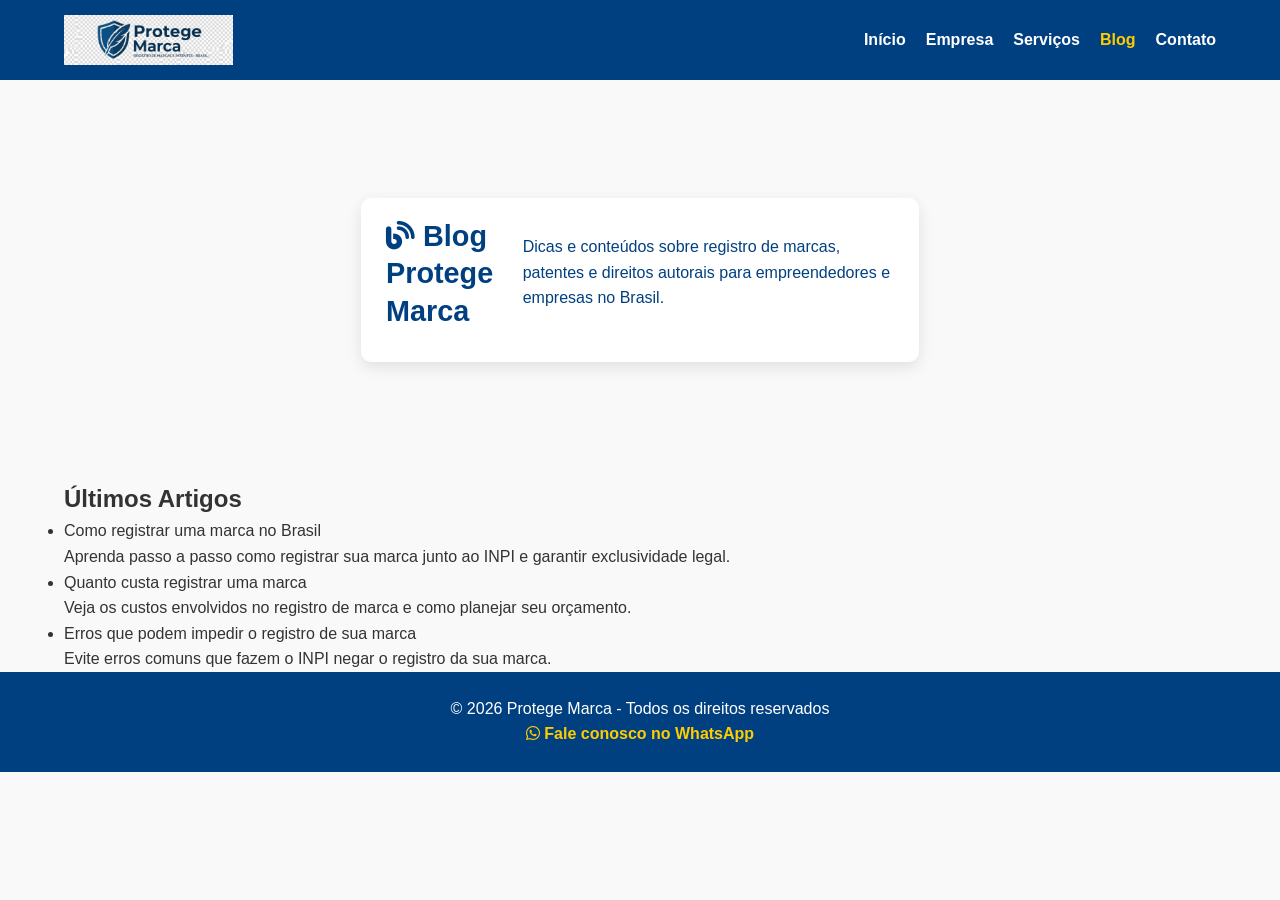
==== blog/index.html @ b752b2a4 "Primeira versão da Protege Marca" ====
<!DOCTYPE html>
<html lang="pt-BR">

<head>
<meta charset="UTF-8">
<meta name="viewport" content="width=device-width, initial-scale=1.0">

<title>Blog | Protege Marca</title>
<meta name="description" content="Blog com dicas sobre registro de marcas, patentes e proteção de propriedade intelectual no Brasil.">
<link rel="canonical" href="https://protege-marca.vercel.app/blog/">

<!-- CSS -->
<link rel="stylesheet" href="../css/style.css">

<!-- Font Awesome 4.7 para WhatsApp flutuante -->
<link rel="stylesheet" href="https://cdnjs.cloudflare.com/ajax/libs/font-awesome/4.7.0/css/font-awesome.min.css">
<!-- Font Awesome 6 para outros ícones -->
<link rel="stylesheet" href="https://cdnjs.cloudflare.com/ajax/libs/font-awesome/6.4.0/css/all.min.css" 
integrity="sha512-pVn/1oXOoNnT1FXe2xM5Yx6KdF+PzVtDZ6P6s+eLrWVkO3DJ+hMQeVcXJb6v2+F+4/rZfR5gkU6e3wN9Z7u6EA==" 
crossorigin="anonymous" referrerpolicy="no-referrer" />
</head>

<body>

<!-- Header -->
<header>
  <div class="container">
    <h1>
      <img src="../img/logo.png" alt="Protege Marca" class="logo">
    </h1>
    <nav>
      <a href="../index.html">Início</a>
      <a href="../empresa.html">Empresa</a>
      <a href="../servicos/registro-de-marca.html">Serviços</a>
      <a href="index.html" class="active">Blog</a>
      <a href="../contato.html">Contato</a>
    </nav>
  </div>
</header>

<!-- Hero do Blog -->
<section class="hero">
  <div class="container hero-content">
    <h2><i class="fa-solid fa-blog"></i> Blog Protege Marca</h2>
    <p>Dicas e conteúdos sobre registro de marcas, patentes e direitos autorais para empreendedores e empresas no Brasil.</p>
  </div>
</section>

<!-- Lista de Artigos -->
<section class="blog-list container">
  <h2>Últimos Artigos</h2>
  <ul>
    <li>
      <a href="como-registrar-uma-marca.html">Como registrar uma marca no Brasil</a>
      <p>Aprenda passo a passo como registrar sua marca junto ao INPI e garantir exclusividade legal.</p>
    </li>

    <li>
      <a href="quanto-custa-registrar-uma-marca.html">Quanto custa registrar uma marca</a>
      <p>Veja os custos envolvidos no registro de marca e como planejar seu orçamento.</p>
    </li>

    <li>
      <a href="erros-ao-registrar-marca.html">Erros que podem impedir o registro de sua marca</a>
      <p>Evite erros comuns que fazem o INPI negar o registro da sua marca.</p>
    </li>
  </ul>
</section>

<!-- Footer -->
<footer>
  <div class="container">
    <p>© 2026 Protege Marca - Todos os direitos reservados</p>
    <a class="btn" href="https://wa.me/5519974082724?text=Olá%20gostaria%20de%20informações%20sobre%20registro%20de%20marca">
      <i class="fab fa-whatsapp"></i> Fale conosco no WhatsApp
    </a>
  </div>
</footer>

<!-- WhatsApp flutuante -->
<a href="https://wa.me/5519974082724?text=Olá%20vim%20pelo%20site" class="whatsapp-float" target="_blank" title="Fale conosco no WhatsApp">
  <i class="fa fa-whatsapp"></i>
</a>

<script src="../js/script.js"></script>
</body>
</html>
---- css/style.css ----
/* =========================
   1️⃣ Reset e estilo base
========================= */
* {
  margin: 0;
  padding: 0;
  box-sizing: border-box;
}

body {
  font-family: 'Arial', sans-serif;
  line-height: 1.6;
  color: #333;
  background-color: #f9f9f9;
}

a {
  text-decoration: none;
  color: inherit;
}

.container {
  width: 90%;
  max-width: 1200px;
  margin: auto;
}

/* =========================
   2️⃣ Header e Navegação
========================= */
header {
  background-color: #004080;
  color: #fff;
  padding: 15px 0;
  position: sticky;
  top: 0;
  z-index: 100;
}

header .container {
  display: flex;
  align-items: center;
  justify-content: space-between;
  flex-wrap: wrap;
}

header h1 {
  display: flex;
  align-items: center;
  font-size: 1.8rem;
}

header nav {
  display: flex;
  align-items: center;
  gap: 20px;
}

header nav a {
  color: #fff;
  font-weight: bold;
  transition: color 0.3s;
}

header nav a:hover,
header nav a.active {
  color: #ffcc00;
}

/* =========================
   3️⃣ Hero (Home e Serviços)
========================= */
.hero {
  display: flex;
  align-items: center;
  justify-content: space-between;
  padding: 40px 20px;
  min-height: 400px;
  color: #004080;
  position: relative;
  flex-wrap: wrap;
}

.hero .container {
  display: flex;
  flex-direction: row;
  justify-content: space-between;
  align-items: center;
  width: 100%;
}

.hero-content {
  background-color: #fff;
  padding: 20px 25px;
  border-radius: 10px;
  max-width: 45%;
  box-shadow: 0 5px 15px rgba(0,0,0,0.1);
  z-index: 1;
}

.hero-content h2 {
  font-size: 1.8rem;
  line-height: 1.3;
  margin-bottom: 12px;
  color: #004080;
}

.hero-content p {
  font-size: 1rem;
  margin-bottom: 15px;
  color: #004080;
}

.hero-content .btn {
  display: inline-flex;
  align-items: center;
  justify-content: center;
  background-color: #25d366;
  color: #fff;
  padding: 12px 25px;
  font-weight: bold;
  border-radius: 5px;
  transition: background 0.3s;
}

.hero-content .btn i {
  margin-right: 10px;
}

.hero-content .btn:hover {
  background-color: #1ebe57;
}

.hero-image img {
  max-width: 80%;
  height: auto;
  border-radius: 10px;
  object-fit: cover;
}

/* =========================
   4️⃣ Serviços (Cards)
========================= */
.servicos h2 {
  text-align: center;
  margin: 50px 0 30px;
  color: #004080;
}

.grid {
  display: grid;
  grid-template-columns: repeat(auto-fit, minmax(250px, 1fr));
  gap: 20px;
}

.card {
  background-color: #fff;
  padding: 25px;
  border-radius: 10px;
  box-shadow: 0 5px 15px rgba(0,0,0,0.1);
  transition: transform 0.3s, box-shadow 0.3s;
}

.card:hover {
  transform: translateY(-5px);
  box-shadow: 0 8px 20px rgba(0,0,0,0.2);
}

.card h3 {
  margin-bottom: 15px;
  color: #004080;
}

.card p {
  margin-bottom: 20px;
}

.card .btn {
  display: inline-block;
  background-color: #004080;
  color: #fff;
  padding: 10px 20px;
  border-radius: 5px;
  transition: background 0.3s;
}

.card .btn:hover {
  background-color: #00264d;
}

.card i {
  margin-right: 10px;
}

.card-img {
  width: 100%;
  height: 180px;
  object-fit: cover;
  border-radius: 8px;
  margin-bottom: 15px;
}

/* =========================
   5️⃣ Páginas de serviço detalhado
========================= */
.servico-detalhe h3 {
  margin-top: 30px;
  margin-bottom: 15px;
  color: #004080;
}

.servico-detalhe ul {
  margin-left: 20px;
  margin-bottom: 20px;
}

.servico-detalhe ul li {
  margin-bottom: 10px;
}

.servico-detalhe p {
  margin-bottom: 20px;
}

.servico-detalhe .btn {
  display: inline-flex;
  align-items: center;
  justify-content: center;
  background-color: #25d366;
  color: #fff;
  padding: 12px 25px;
  font-weight: bold;
  border-radius: 5px;
  transition: background 0.3s;
}

.servico-detalhe .btn:hover {
  background-color: #1ebe57;
}

.servico-detalhe .btn i {
  margin-right: 10px;
}

/* =========================
   6️⃣ Blog
========================= */
.blog h2 {
  text-align: center;
  margin: 50px 0 30px;
  color: #004080;
}

.blog ul {
  list-style: none;
  margin: 20px 0;
  padding: 0;
}

.blog li {
  display: flex;
  align-items: center;
  gap: 15px;
  background: #fff;
  margin-bottom: 20px;
  padding: 20px;
  border-radius: 8px;
  box-shadow: 0 3px 8px rgba(0,0,0,0.1);
}

.blog li a {
  font-weight: bold;
  font-size: 1.1rem;
  color: #004080;
}

.blog-img {
  width: 120px;
  height: 80px;
  object-fit: cover;
  border-radius: 5px;
}

/* =========================
   7️⃣ Contato
========================= */
.contato {
  background-color: #004080;
  color: #fff;
  text-align: center;
  padding: 40px 20px;
  position: relative;
}

.contato h2 {
  font-size: 1.8rem;
  margin-bottom: 10px;
}

.contato p {
  font-size: 1rem;
  margin-bottom: 20px;
  line-height: 1.5;
  max-width: 600px;
  margin-left: auto;
  margin-right: auto;
}

.contato .btn {
  display: inline-flex;
  align-items: center;
  justify-content: center;
  background-color: #25d366;
  color: #fff;
  padding: 12px 25px;
  font-weight: bold;
  border-radius: 5px;
  transition: background 0.3s;
}

.contato .btn:hover {
  background-color: #1ebe57;
}

.contato .btn i {
  margin-right: 10px;
}

/* =========================
   8️⃣ Footer
========================= */
footer {
  background-color: #004080;
  color: #fff;
  text-align: center;
  padding: 25px 20px;
  width: 100%;
}

footer .container {
  max-width: 1200px;
  margin: auto;
  display: block;
}

footer p {
  margin: 0;
  line-height: 1.5;
}

footer a {
  color: #ffcc00;
  text-decoration: none;
  font-weight: bold;
  transition: color 0.3s;
}

footer a:hover {
  color: #ffe066;
}

/* =========================
   9️⃣ WhatsApp Flutuante
========================= */
.whatsapp-float {
  position: fixed;
  bottom: 20px;
  right: 20px;
  width: 60px;
  height: 60px;
  background-color: #25d366;
  color: #fff;
  border-radius: 50%;
  display: flex;
  align-items: center;
  justify-content: center;
  font-size: 28px;
  text-decoration: none;
  box-shadow: 0 2px 8px rgba(0,0,0,0.3);
  z-index: 9999;
  transition: transform 0.3s, box-shadow 0.3s;
}

.whatsapp-float i {
  color: #fff;
}

.whatsapp-float:hover {
  transform: scale(1.1);
  box-shadow: 0 4px 12px rgba(0,0,0,0.4);
}

/* =========================
   🔹 Formulários
========================= */
form input, form textarea {
  width: 100%;
  padding: 12px;
  margin-bottom: 15px;
  border-radius: 5px;
  border: 1px solid #ccc;
}

form button {
  background-color: #004080;
  color: #fff;
  padding: 12px 25px;
  border: none;
  border-radius: 5px;
  cursor: pointer;
  font-weight: bold;
}

form button:hover {
  background-color: #00264d;
}

/* =========================
   🔹 Responsivo geral
========================= */
@media (max-width: 1024px) {
  .hero {
    flex-direction: column;
    text-align: center;
  }

  .hero-content {
    max-width: 90%;
    margin-bottom: 20px;
  }

  .hero-image img {
    max-width: 90%;
    margin: auto;
  }
}

@media (max-width: 768px) {
  .grid {
    grid-template-columns: 1fr;
  }

  .hero-content h2 {
    font-size: 1.5rem;
  }

  .hero-content p {
    font-size: 0.9rem;
  }

  header nav {
    flex-direction: column;
    width: 100%;
    margin-top: 10px;
  }

  header nav a {
    margin: 5px 0;
  }

  .blog li {
    flex-direction: column;
    text-align: center;
  }

  .blog-img {
    width: 90%;
    height: auto;
  }
}

/* =========================
   🔹 Logo no Header
========================= */
.logo {
  height: 50px;
  width: auto;
  vertical-align: middle;
  margin-right: 10px;
}
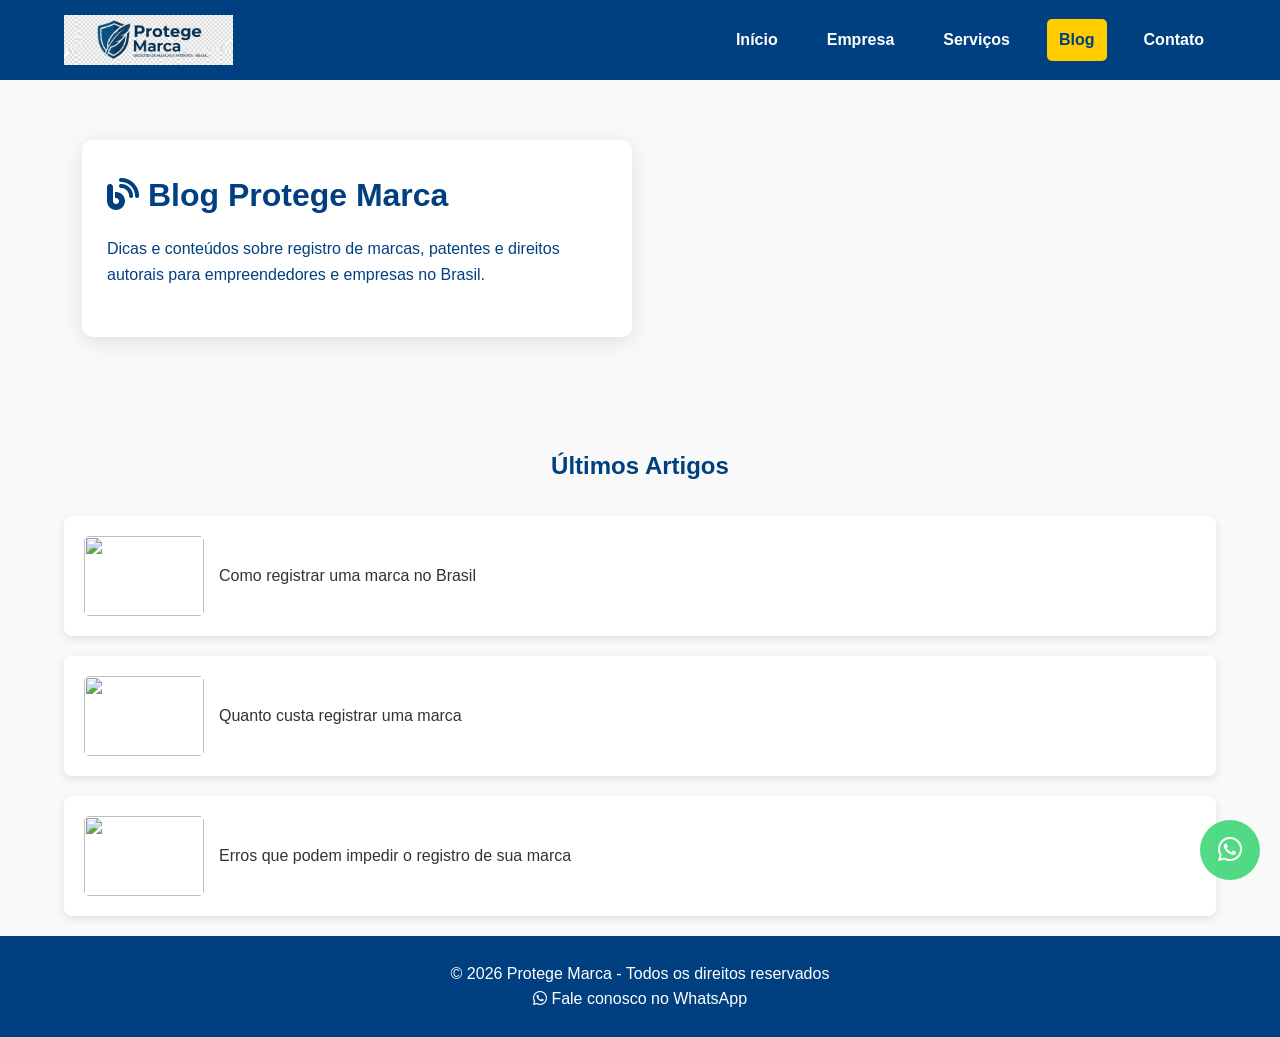
==== commit 2b6dae43: "5 ajustes 13-03-26" ====
--- a/blog/index.html
+++ b/blog/index.html
@@ -12,12 +12,13 @@
 <!-- CSS -->
 <link rel="stylesheet" href="../css/style.css">
 
-<!-- Font Awesome 4.7 para WhatsApp flutuante -->
-<link rel="stylesheet" href="https://cdnjs.cloudflare.com/ajax/libs/font-awesome/4.7.0/css/font-awesome.min.css">
-<!-- Font Awesome 6 para outros ícones -->
-<link rel="stylesheet" href="https://cdnjs.cloudflare.com/ajax/libs/font-awesome/6.4.0/css/all.min.css" 
-integrity="sha512-pVn/1oXOoNnT1FXe2xM5Yx6KdF+PzVtDZ6P6s+eLrWVkO3DJ+hMQeVcXJb6v2+F+4/rZfR5gkU6e3wN9Z7u6EA==" 
-crossorigin="anonymous" referrerpolicy="no-referrer" />
+<!-- WhatsApp -->
+  <link rel="stylesheet" href="https://cdnjs.cloudflare.com/ajax/libs/font-awesome/4.7.0/css/font-awesome.min.css">
+
+  <!-- Font Awesome -->
+  <link rel="stylesheet"
+  href="https://cdnjs.cloudflare.com/ajax/libs/font-awesome/6.4.0/css/all.min.css">
+
 </head>
 
 <body>
@@ -25,9 +26,13 @@
 <!-- Header -->
 <header>
   <div class="container">
-    <h1>
       <img src="../img/logo.png" alt="Protege Marca" class="logo">
-    </h1>
+    <!-- Botão Menu Mobile -->
+    <div class="nav-toggle">
+<span></span>
+<span></span>
+<span></span>
+</div>
     <nav>
       <a href="../index.html">Início</a>
       <a href="../empresa.html">Empresa</a>
@@ -35,53 +40,64 @@
       <a href="index.html" class="active">Blog</a>
       <a href="../contato.html">Contato</a>
     </nav>
+
   </div>
 </header>
 
 <!-- Hero do Blog -->
 <section class="hero">
-  <div class="container hero-content">
-    <h2><i class="fa-solid fa-blog"></i> Blog Protege Marca</h2>
-    <p>Dicas e conteúdos sobre registro de marcas, patentes e direitos autorais para empreendedores e empresas no Brasil.</p>
+  <div class="container">
+    <div class="hero-content">
+      <h2><i class="fa-solid fa-blog"></i> Blog Protege Marca</h2>
+      <p>Dicas e conteúdos sobre registro de marcas, patentes e direitos autorais para empreendedores e empresas no Brasil.</p>
+    </div>
   </div>
 </section>
 
-<!-- Lista de Artigos -->
-<section class="blog-list container">
-  <h2>Últimos Artigos</h2>
-  <ul>
-    <li>
-      <a href="como-registrar-uma-marca.html">Como registrar uma marca no Brasil</a>
-      <p>Aprenda passo a passo como registrar sua marca junto ao INPI e garantir exclusividade legal.</p>
-    </li>
+<section class="blog container">
 
-    <li>
-      <a href="quanto-custa-registrar-uma-marca.html">Quanto custa registrar uma marca</a>
-      <p>Veja os custos envolvidos no registro de marca e como planejar seu orçamento.</p>
-    </li>
+<h2>Últimos Artigos</h2>
 
-    <li>
-      <a href="erros-ao-registrar-marca.html">Erros que podem impedir o registro de sua marca</a>
-      <p>Evite erros comuns que fazem o INPI negar o registro da sua marca.</p>
-    </li>
-  </ul>
+<ul>
+  <li>
+    <img src="img/blog/blog1.jpg" class="blog-img">
+    <a href="como-registrar-uma-marca.html">Como registrar uma marca no Brasil</a>
+  </li>
+  <li>
+    <img src="img/blog/blog2.jpg" class="blog-img">
+    <a href="quanto-custa-registrar-uma-marca.html">Quanto custa registrar uma marca</a>
+  </li>
+  <li>
+    <img src="img/blog/blog3.jpg" class="blog-img">
+    <a href="erros-ao-registrar-marca.html">Erros que podem impedir o registro de sua marca</a>
+  </li>
+</ul>
+
 </section>
 
 <!-- Footer -->
 <footer>
   <div class="container">
     <p>© 2026 Protege Marca - Todos os direitos reservados</p>
+
     <a class="btn" href="https://wa.me/5519974082724?text=Olá%20gostaria%20de%20informações%20sobre%20registro%20de%20marca">
       <i class="fab fa-whatsapp"></i> Fale conosco no WhatsApp
     </a>
+
   </div>
 </footer>
 
 <!-- WhatsApp flutuante -->
-<a href="https://wa.me/5519974082724?text=Olá%20vim%20pelo%20site" class="whatsapp-float" target="_blank" title="Fale conosco no WhatsApp">
-  <i class="fa fa-whatsapp"></i>
+<a href="https://wa.me/5519974082724"
+class="whatsapp-float"
+target="_blank"
+title="Fale conosco no WhatsApp">
+
+<i class="fab fa-whatsapp"></i>
+
 </a>
 
 <script src="../js/script.js"></script>
+
 </body>
 </html>
--- a/css/style.css
+++ b/css/style.css
@@ -1,480 +1,423 @@
 /* =========================
-   1️⃣ Reset e estilo base
-========================= */
-* {
-  margin: 0;
-  padding: 0;
-  box-sizing: border-box;
-}
-
-body {
-  font-family: 'Arial', sans-serif;
-  line-height: 1.6;
-  color: #333;
-  background-color: #f9f9f9;
-}
-
-a {
-  text-decoration: none;
-  color: inherit;
-}
-
-.container {
-  width: 90%;
-  max-width: 1200px;
-  margin: auto;
-}
-
-/* =========================
-   2️⃣ Header e Navegação
-========================= */
-header {
-  background-color: #004080;
-  color: #fff;
-  padding: 15px 0;
-  position: sticky;
-  top: 0;
-  z-index: 100;
-}
-
-header .container {
-  display: flex;
-  align-items: center;
-  justify-content: space-between;
-  flex-wrap: wrap;
-}
-
-header h1 {
-  display: flex;
-  align-items: center;
-  font-size: 1.8rem;
-}
-
-header nav {
-  display: flex;
-  align-items: center;
-  gap: 20px;
-}
-
-header nav a {
-  color: #fff;
-  font-weight: bold;
-  transition: color 0.3s;
+1️⃣ Reset e estilo base
+========================= */
+
+*{
+margin:0;
+padding:0;
+box-sizing:border-box;
+}
+
+body{
+font-family:Arial, sans-serif;
+line-height:1.6;
+color:#333;
+background-color:#f9f9f9;
+}
+
+a{
+text-decoration:none;
+color:inherit;
+}
+
+.container{
+width:90%;
+max-width:1200px;
+margin:auto;
+}
+
+/* =========================
+2️⃣ Header
+========================= */
+
+header{
+background:#004080;
+color:#fff;
+padding:15px 0;
+position:sticky;
+top:0;
+z-index:1000;
+}
+
+header .container{
+display:flex;
+justify-content:space-between;
+align-items:center;
+flex-wrap:wrap;
+}
+
+header h1{
+display:flex;
+align-items:center;
+font-size:1.8rem;
+}
+
+.logo{
+height:50px;
+margin-right:10px;
+}
+
+/* =========================
+Navegação Desktop
+========================= */
+
+header nav{
+display:flex;
+gap:25px;
+align-items:center;
+}
+
+header nav a{
+color:#fff;
+font-weight:bold;
+padding:8px 12px;
+border-radius:5px;
+transition:.3s;
 }
 
 header nav a:hover,
-header nav a.active {
-  color: #ffcc00;
-}
-
-/* =========================
-   3️⃣ Hero (Home e Serviços)
-========================= */
-.hero {
-  display: flex;
-  align-items: center;
-  justify-content: space-between;
-  padding: 40px 20px;
-  min-height: 400px;
-  color: #004080;
-  position: relative;
-  flex-wrap: wrap;
-}
-
-.hero .container {
-  display: flex;
-  flex-direction: row;
-  justify-content: space-between;
-  align-items: center;
-  width: 100%;
-}
-
-.hero-content {
-  background-color: #fff;
-  padding: 20px 25px;
+header nav a.active{
+background:#ffcc00;
+color:#004080;
+}
+
+/* =========================
+Botão Mobile
+========================= */
+
+.nav-toggle{
+display:none;
+flex-direction:column;
+cursor:pointer;
+gap:5px;
+}
+
+.nav-toggle span{
+width:25px;
+height:3px;
+background:#fff;
+border-radius:3px;
+}
+
+/* =========================
+3️⃣ HERO
+========================= */
+
+.hero{
+padding:60px 20px;
+color:#004080;
+}
+
+.hero .container{
+display:flex;
+align-items:center;
+justify-content:space-between;
+gap:40px;
+flex-wrap:wrap;
+}
+
+.hero-content{
+flex:1;
+max-width:550px;
+background:#fff;
+padding:30px 25px;
+border-radius:10px;
+box-shadow:0 5px 20px rgba(0,0,0,0.1);
+}
+
+.hero-content h2{
+font-size:2rem;
+margin-bottom:15px;
+}
+
+.hero-content p{
+margin-bottom:20px;
+}
+
+.hero-content .btn{
+display:inline-flex;
+align-items:center;
+justify-content:center;
+background:#25d366;
+color:#fff;
+padding:12px 25px;
+font-weight:bold;
+border-radius:5px;
+transition:.3s;
+}
+
+.hero-content .btn:hover{
+background:#1ebe57;
+}
+
+.hero-image{
+flex:1;
+text-align:right;
+}
+
+.hero-image img{
+max-width:80%;
+height:auto;
+border-radius:10px;
+}
+
+/* =========================
+4️⃣ Serviços
+========================= */
+
+.servicos h2{
+text-align:center;
+margin:50px 0 30px;
+color:#004080;
+}
+
+.grid{
+display:grid;
+grid-template-columns:repeat(auto-fit,minmax(250px,1fr));
+gap:20px;
+}
+
+.card{
+background:#fff;
+padding:25px;
+border-radius:10px;
+box-shadow:0 5px 15px rgba(0,0,0,0.1);
+transition:.3s;
+}
+
+.card:hover{
+transform:translateY(-5px);
+box-shadow:0 8px 20px rgba(0,0,0,0.2);
+}
+
+.card h3{
+margin-bottom:15px;
+color:#004080;
+}
+
+.card p{
+margin-bottom:20px;
+}
+
+.card .btn{
+display:inline-block;
+background:#004080;
+color:#fff;
+padding:10px 20px;
+border-radius:5px;
+}
+
+.card .btn:hover{
+background:#00264d;
+}
+
+.card-img{
+width:100%;
+height:180px;
+object-fit:cover;
+border-radius:8px;
+margin-bottom:15px;
+}
+
+/* =========================
+5️⃣ Blog
+========================= */
+
+.blog h2{
+text-align:center;
+margin:50px 0 30px;
+color:#004080;
+}
+
+.blog ul{
+list-style:none;
+}
+
+.blog li{
+display:flex;
+align-items:center;
+gap:15px;
+background:#fff;
+margin-bottom:20px;
+padding:20px;
+border-radius:8px;
+box-shadow:0 3px 8px rgba(0,0,0,0.1);
+}
+
+.blog-img{
+width:120px;
+height:80px;
+object-fit:cover;
+border-radius:5px;
+}
+
+/* =========================
+6️⃣ Contato
+========================= */
+
+/* Hero Contato com card visível */
+.hero.contato .hero-content {
+  background-color: #fff; /* fundo branco */
+  color: #004080;          /* texto azul escuro */
+  padding: 30px 25px;
   border-radius: 10px;
-  max-width: 45%;
-  box-shadow: 0 5px 15px rgba(0,0,0,0.1);
-  z-index: 1;
-}
-
-.hero-content h2 {
-  font-size: 1.8rem;
-  line-height: 1.3;
-  margin-bottom: 12px;
-  color: #004080;
-}
-
-.hero-content p {
-  font-size: 1rem;
-  margin-bottom: 15px;
-  color: #004080;
-}
-
-.hero-content .btn {
-  display: inline-flex;
-  align-items: center;
-  justify-content: center;
+  box-shadow: 0 5px 20px rgba(0,0,0,0.1);
+}
+
+.hero.contato .hero-content p {
+  color: #004080; /* garante que o parágrafo fique legível */
+}
+
+.hero.contato .hero-content .btn {
   background-color: #25d366;
   color: #fff;
-  padding: 12px 25px;
-  font-weight: bold;
-  border-radius: 5px;
-  transition: background 0.3s;
-}
-
-.hero-content .btn i {
-  margin-right: 10px;
-}
-
-.hero-content .btn:hover {
+}
+
+.hero.contato .hero-content .btn:hover {
   background-color: #1ebe57;
 }
 
-.hero-image img {
-  max-width: 80%;
-  height: auto;
-  border-radius: 10px;
-  object-fit: cover;
-}
-
-/* =========================
-   4️⃣ Serviços (Cards)
-========================= */
-.servicos h2 {
-  text-align: center;
-  margin: 50px 0 30px;
-  color: #004080;
-}
-
-.grid {
-  display: grid;
-  grid-template-columns: repeat(auto-fit, minmax(250px, 1fr));
-  gap: 20px;
-}
-
-.card {
-  background-color: #fff;
-  padding: 25px;
-  border-radius: 10px;
-  box-shadow: 0 5px 15px rgba(0,0,0,0.1);
-  transition: transform 0.3s, box-shadow 0.3s;
-}
-
-.card:hover {
-  transform: translateY(-5px);
-  box-shadow: 0 8px 20px rgba(0,0,0,0.2);
-}
-
-.card h3 {
-  margin-bottom: 15px;
-  color: #004080;
-}
-
-.card p {
-  margin-bottom: 20px;
-}
-
-.card .btn {
-  display: inline-block;
-  background-color: #004080;
-  color: #fff;
-  padding: 10px 20px;
-  border-radius: 5px;
-  transition: background 0.3s;
-}
-
-.card .btn:hover {
-  background-color: #00264d;
-}
-
-.card i {
-  margin-right: 10px;
-}
-
-.card-img {
-  width: 100%;
-  height: 180px;
-  object-fit: cover;
-  border-radius: 8px;
-  margin-bottom: 15px;
-}
-
-/* =========================
-   5️⃣ Páginas de serviço detalhado
-========================= */
-.servico-detalhe h3 {
-  margin-top: 30px;
-  margin-bottom: 15px;
-  color: #004080;
-}
-
-.servico-detalhe ul {
-  margin-left: 20px;
-  margin-bottom: 20px;
-}
-
-.servico-detalhe ul li {
-  margin-bottom: 10px;
-}
-
-.servico-detalhe p {
-  margin-bottom: 20px;
-}
-
-.servico-detalhe .btn {
-  display: inline-flex;
-  align-items: center;
-  justify-content: center;
-  background-color: #25d366;
-  color: #fff;
-  padding: 12px 25px;
-  font-weight: bold;
-  border-radius: 5px;
-  transition: background 0.3s;
-}
-
-.servico-detalhe .btn:hover {
-  background-color: #1ebe57;
-}
-
-.servico-detalhe .btn i {
-  margin-right: 10px;
-}
-
-/* =========================
-   6️⃣ Blog
-========================= */
-.blog h2 {
-  text-align: center;
-  margin: 50px 0 30px;
-  color: #004080;
-}
-
-.blog ul {
-  list-style: none;
-  margin: 20px 0;
-  padding: 0;
-}
-
-.blog li {
-  display: flex;
-  align-items: center;
-  gap: 15px;
-  background: #fff;
-  margin-bottom: 20px;
-  padding: 20px;
-  border-radius: 8px;
-  box-shadow: 0 3px 8px rgba(0,0,0,0.1);
-}
-
-.blog li a {
-  font-weight: bold;
-  font-size: 1.1rem;
-  color: #004080;
-}
-
-.blog-img {
-  width: 120px;
-  height: 80px;
-  object-fit: cover;
-  border-radius: 5px;
-}
-
-/* =========================
-   7️⃣ Contato
-========================= */
-.contato {
-  background-color: #004080;
-  color: #fff;
-  text-align: center;
-  padding: 40px 20px;
-  position: relative;
-}
-
-.contato h2 {
-  font-size: 1.8rem;
-  margin-bottom: 10px;
-}
-
-.contato p {
-  font-size: 1rem;
-  margin-bottom: 20px;
-  line-height: 1.5;
-  max-width: 600px;
-  margin-left: auto;
-  margin-right: auto;
-}
-
-.contato .btn {
-  display: inline-flex;
-  align-items: center;
-  justify-content: center;
-  background-color: #25d366;
-  color: #fff;
-  padding: 12px 25px;
-  font-weight: bold;
-  border-radius: 5px;
-  transition: background 0.3s;
-}
-
-.contato .btn:hover {
-  background-color: #1ebe57;
-}
-
-.contato .btn i {
-  margin-right: 10px;
-}
-
-/* =========================
-   8️⃣ Footer
-========================= */
-footer {
-  background-color: #004080;
-  color: #fff;
-  text-align: center;
-  padding: 25px 20px;
-  width: 100%;
-}
-
-footer .container {
-  max-width: 1200px;
-  margin: auto;
-  display: block;
-}
-
-footer p {
-  margin: 0;
-  line-height: 1.5;
-}
-
-footer a {
-  color: #ffcc00;
-  text-decoration: none;
-  font-weight: bold;
-  transition: color 0.3s;
-}
-
-footer a:hover {
-  color: #ffe066;
-}
-
-/* =========================
-   9️⃣ WhatsApp Flutuante
-========================= */
-.whatsapp-float {
-  position: fixed;
-  bottom: 20px;
-  right: 20px;
-  width: 60px;
-  height: 60px;
-  background-color: #25d366;
-  color: #fff;
-  border-radius: 50%;
-  display: flex;
-  align-items: center;
-  justify-content: center;
-  font-size: 28px;
-  text-decoration: none;
-  box-shadow: 0 2px 8px rgba(0,0,0,0.3);
-  z-index: 9999;
-  transition: transform 0.3s, box-shadow 0.3s;
-}
-
-.whatsapp-float i {
-  color: #fff;
-}
-
-.whatsapp-float:hover {
-  transform: scale(1.1);
-  box-shadow: 0 4px 12px rgba(0,0,0,0.4);
-}
-
-/* =========================
-   🔹 Formulários
-========================= */
-form input, form textarea {
-  width: 100%;
-  padding: 12px;
-  margin-bottom: 15px;
-  border-radius: 5px;
-  border: 1px solid #ccc;
-}
-
-form button {
-  background-color: #004080;
-  color: #fff;
-  padding: 12px 25px;
-  border: none;
-  border-radius: 5px;
-  cursor: pointer;
-  font-weight: bold;
-}
-
-form button:hover {
-  background-color: #00264d;
-}
-
-/* =========================
-   🔹 Responsivo geral
-========================= */
-@media (max-width: 1024px) {
-  .hero {
-    flex-direction: column;
-    text-align: center;
-  }
-
-  .hero-content {
-    max-width: 90%;
-    margin-bottom: 20px;
-  }
-
-  .hero-image img {
-    max-width: 90%;
-    margin: auto;
-  }
-}
-
-@media (max-width: 768px) {
-  .grid {
-    grid-template-columns: 1fr;
-  }
-
-  .hero-content h2 {
-    font-size: 1.5rem;
-  }
-
-  .hero-content p {
-    font-size: 0.9rem;
-  }
-
-  header nav {
-    flex-direction: column;
-    width: 100%;
-    margin-top: 10px;
-  }
-
-  header nav a {
-    margin: 5px 0;
-  }
-
-  .blog li {
-    flex-direction: column;
-    text-align: center;
-  }
-
-  .blog-img {
-    width: 90%;
-    height: auto;
-  }
-}
-
-/* =========================
-   🔹 Logo no Header
-========================= */
-.logo {
-  height: 50px;
-  width: auto;
-  vertical-align: middle;
-  margin-right: 10px;
+/* =========================
+7️⃣ Footer
+========================= */
+
+footer{
+background:#004080;
+color:#fff;
+text-align:center;
+padding:25px 20px;
+}
+
+footer a:hover{
+color:#ffe066;
+}
+
+/* =========================
+8️⃣ WhatsApp Flutuante
+(NÃO ALTERADO)
+========================= */
+
+.whatsapp-float{
+position:fixed;
+bottom:20px;
+right:20px;
+width:60px;
+height:60px;
+background:#25d366;
+color:#fff;
+border-radius:50%;
+display:flex;
+justify-content:center;
+align-items:center;
+font-size:28px;
+z-index:9999;
+}
+
+/* =========================
+9️⃣ Formulários
+========================= */
+
+form input,
+form textarea{
+width:100%;
+padding:12px;
+margin-bottom:15px;
+border-radius:5px;
+border:1px solid #ccc;
+}
+
+form button{
+background:#004080;
+color:#fff;
+padding:12px 25px;
+border-radius:5px;
+}
+
+/* =========================
+🔟 Responsivo
+========================= */
+
+@media (max-width:1024px){
+
+.hero .container{
+flex-direction:column;
+text-align:center;
+}
+
+.hero-content,
+.hero-image{
+max-width:100%;
+}
+
+.hero-image{
+text-align:center;
+}
+
+}
+
+@media (max-width:768px){
+
+.grid{
+grid-template-columns:1fr;
+}
+
+.hero-content h2{
+font-size:1.5rem;
+}
+
+.nav-toggle{
+display:flex;
+}
+
+header{
+position:relative;
+}
+
+header nav{
+position:absolute;
+top:70px;
+right:10px;
+width:200px;
+background:#004080;
+flex-direction:column;
+border-radius:8px;
+overflow:hidden;
+display:none;
+box-shadow:0 5px 15px rgba(0,0,0,0.2);
+}
+
+header nav.active{
+display:flex;
+}
+
+header nav a{
+padding:12px;
+border-bottom:1px solid rgba(255,255,255,0.1);
+text-align:center;
+}
+
+}
+
+@media (max-width:480px){
+
+.hero-content h2{
+font-size:1.3rem;
+}
+
+.hero-content p{
+font-size:0.85rem;
+}
+
+.hero-content .btn{
+padding:10px 20px;
+}
+
+.hero-image img{
+max-width:100%;
+}
+
+header h1{
+font-size:1.4rem;
+}
+
 }
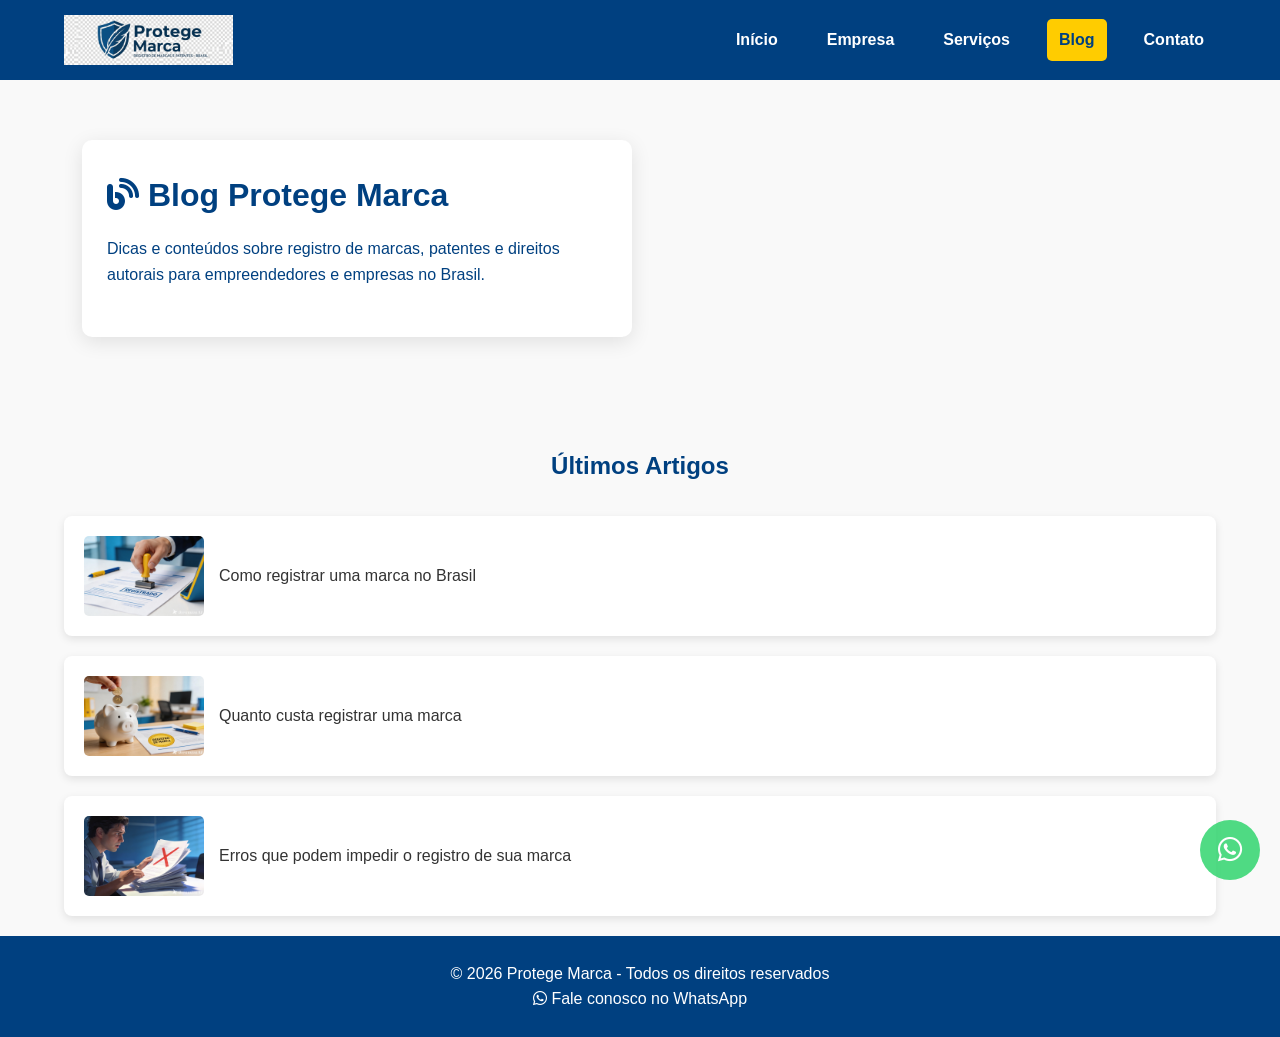
==== commit 4b6f5137: "5 favicon  13-03-26" ====
--- a/blog/index.html
+++ b/blog/index.html
@@ -11,6 +11,8 @@
 
 <!-- CSS -->
 <link rel="stylesheet" href="../css/style.css">
+<link rel="icon" href="../favicon.ico">
+<link rel="shortcut icon" href="../favicon.ico">
 
 <!-- WhatsApp -->
   <link rel="stylesheet" href="https://cdnjs.cloudflare.com/ajax/libs/font-awesome/4.7.0/css/font-awesome.min.css">
@@ -60,15 +62,15 @@
 
 <ul>
   <li>
-    <img src="img/blog/blog1.jpg" class="blog-img">
+    <img src="../img/blog/blog1.jpg" class="blog-img">
     <a href="como-registrar-uma-marca.html">Como registrar uma marca no Brasil</a>
   </li>
   <li>
-    <img src="img/blog/blog2.jpg" class="blog-img">
+    <img src="../img/blog/blog2.jpg" class="blog-img">
     <a href="quanto-custa-registrar-uma-marca.html">Quanto custa registrar uma marca</a>
   </li>
   <li>
-    <img src="img/blog/blog3.jpg" class="blog-img">
+    <img src="../img/blog/blog3.jpg" class="blog-img">
     <a href="erros-ao-registrar-marca.html">Erros que podem impedir o registro de sua marca</a>
   </li>
 </ul>
